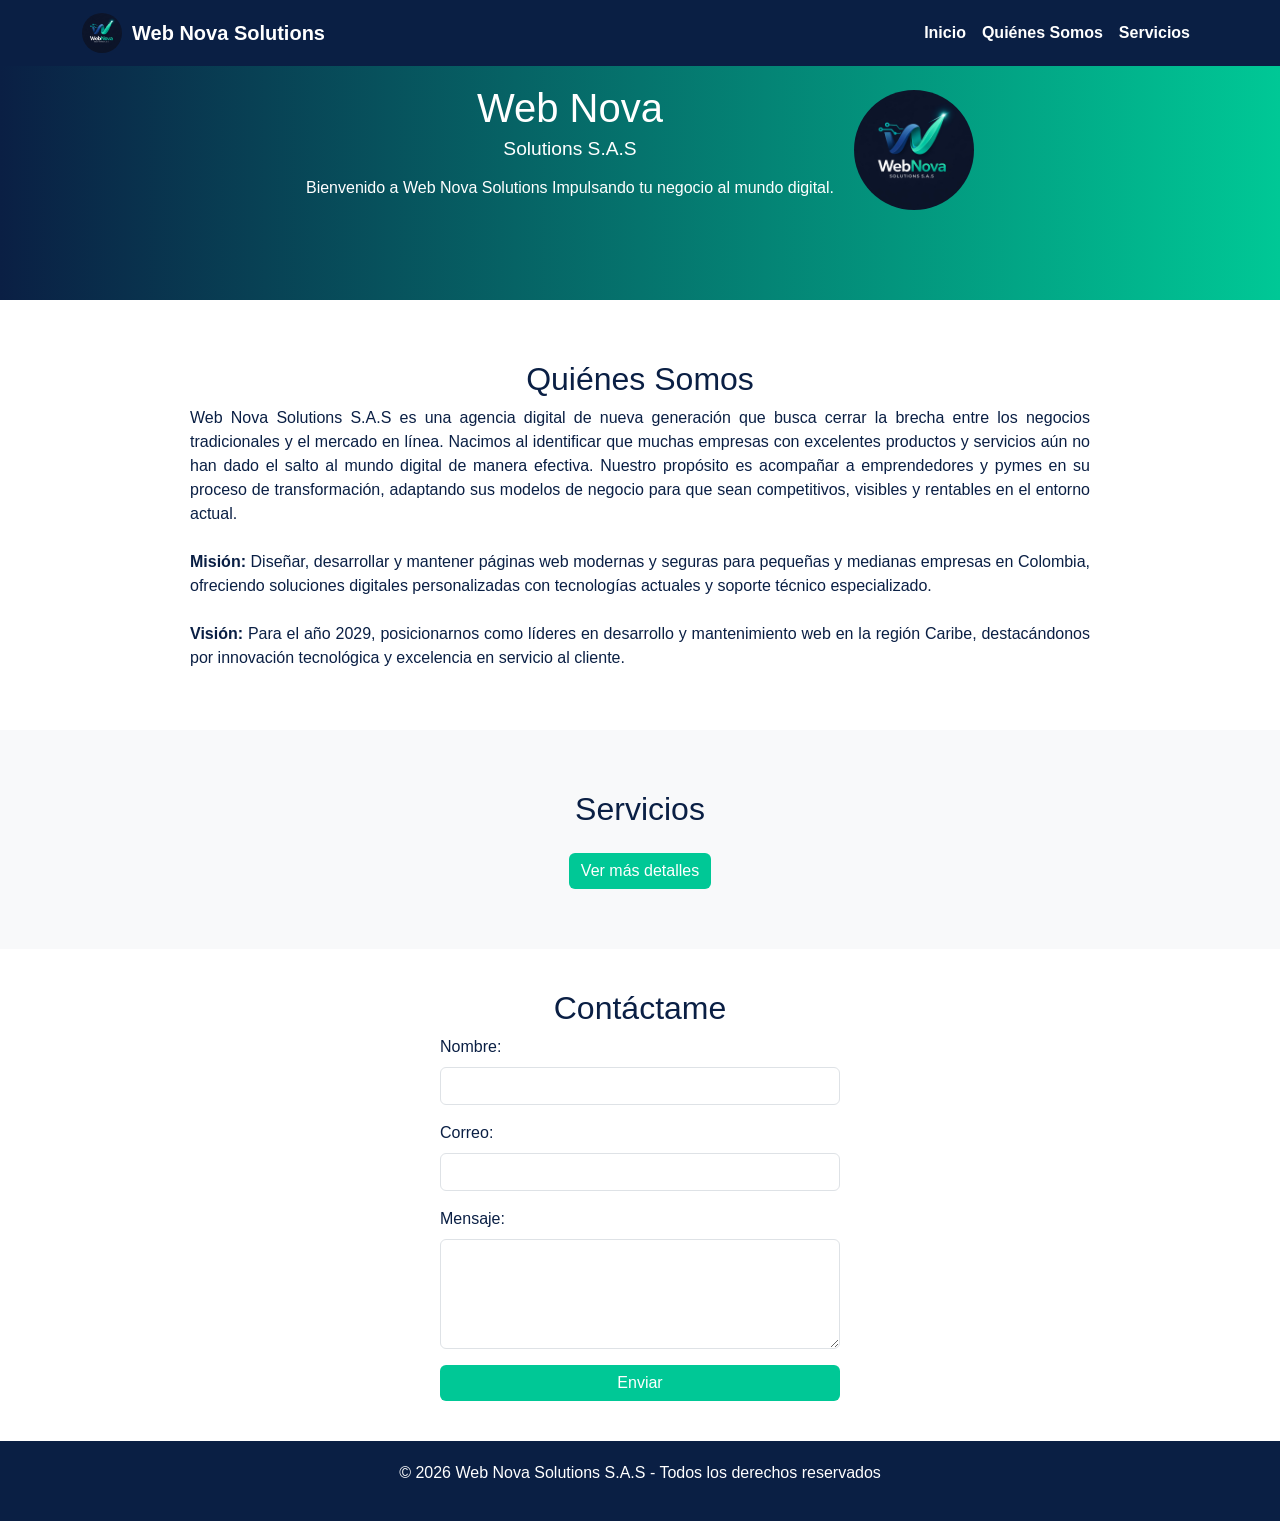
==== index.html @ 44d7b1e4 "Add files via upload" ====
<!DOCTYPE html>
<html lang="es">
<head>
  <meta charset="UTF-8">
  <meta name="viewport" content="width=device-width, initial-scale=1">
  <title>Web Nova Solutions</title>
 
  <link href="https://cdn.jsdelivr.net/npm/bootstrap@5.3.2/dist/css/bootstrap.min.css" rel="stylesheet">


  <style>
    body {
      background-color: #FFFFFF;
      color: #0A1F44;
      font-family: 'Open Sans', sans-serif; 
    }
    .navbar {
      background-color: #0A1F44;
    }
    .navbar a {
      color: #FFFFFF !important;
      font-weight: bold;
      font-family: 'Open Sans', sans-serif;
    }
    .navbar a:hover {
      color: #00C896 !important;
    }

    
    header {
      background: linear-gradient(90deg, #0A1F44, #00C896);
      color: #FFFFFF;
      padding: 60px 20px;
      display: flex;
      align-items: center;
      justify-content: center;
      gap: 20px;
      min-height: 300px;
      flex-wrap: wrap;
      text-align: center;
    }
    header img {
      max-height: 120px;
      border-radius: 50%;
    }
    header h1, header h2 {
      font-family: 'Poppins', sans-serif; 
    }
    header h1 {
      font-size: 2.5em;
      margin: 0;
    }
    header h2 {
      font-size: 1.2em;
      font-weight: normal;
      margin-top: 5px;
    }

    
    section {
      padding: 60px 20px;
    }
    section:nth-child(even) {
      background-color: #f8f9fa;
    }
    section h2 {
      text-align: center;
      font-family: 'Poppins', sans-serif; /* Títulos */
    }
    section p {
      text-align: justify;
      margin: auto;
      max-width: 900px;
      font-family: 'Open Sans', sans-serif; /* Texto secundario */
    }

    /* Botones */
    .btn-custom {
      background-color: #00C896;
      color: #FFFFFF;
      border: none;
      font-family: 'Open Sans', sans-serif;
    }
    .btn-custom:hover {
      background-color: #009e77;
    }

    /* Footer */
    footer {
      background-color: #0A1F44;
      color: #FFFFFF;
      text-align: center;
      padding: 20px;
      font-family: 'Open Sans', sans-serif;
    }

    /* Responsive ajustes */
    @media (max-width: 768px) {
      header {
        flex-direction: column;
      }
      header h1 {
        font-size: 2em;
      }
      header h2 {
        font-size: 1em;
      }
      header img {
        margin-top: 20px;
        max-height: 100px;
      }
    }
  </style>
</head>
<body>

<!-- Navbar -->
<nav class="navbar navbar-expand-lg navbar-dark fixed-top">
  <div class="container">
    <!-- Logo + nombre -->
    <a class="navbar-brand d-flex align-items-center" href="#home">
      <img src="Web Nova Solutions.jpeg" alt="Logo WebNova" 
           style="height:40px; width:40px; border-radius:50%; margin-right:10px;">
      Web Nova Solutions
    </a>
    <button class="navbar-toggler" type="button" data-bs-toggle="collapse" data-bs-target="#navbarNav">
      <span class="navbar-toggler-icon"></span>
    </button>
    <div class="collapse navbar-collapse" id="navbarNav">
      <ul class="navbar-nav ms-auto">
        <li class="nav-item"><a class="nav-link" href="#home">Inicio</a></li>
        <li class="nav-item"><a class="nav-link" href="#about">Quiénes Somos</a></li>
        <li class="nav-item"><a class="nav-link" href="services.html">Servicios</a></li>
      </ul>
    </div>
  </div>
</nav>

  <!-- Header -->
  <header id="home">
    <div>
      <h1>Web Nova</h1>
      <h2>Solutions S.A.S</h2>
      <p class="mt-3">Bienvenido a Web Nova Solutions Impulsando tu negocio al mundo digital.</p>
    </div>
    <img src="Web Nova Solutions.jpeg" alt="Logo WebNova" class="img-fluid" style="border-radius:50%; max-height:120px;">
  </header>

  <!-- Quiénes Somos -->
  <section id="about">
    <div class="container">
      <h2>Quiénes Somos</h2>
      <p>
                Web Nova Solutions S.A.S es una agencia digital de nueva generación que busca cerrar la brecha entre los negocios tradicionales y el mercado en línea. Nacimos al identificar que muchas empresas con excelentes productos y servicios aún no han dado el salto al mundo digital de manera efectiva. Nuestro propósito es acompañar a emprendedores y pymes en su proceso de transformación, adaptando sus modelos de negocio para que sean competitivos, visibles y rentables en el entorno actual.
        <br><br><strong>Misión:</strong> Diseñar, desarrollar y mantener páginas web modernas y seguras para pequeñas y medianas empresas en Colombia, ofreciendo soluciones digitales personalizadas con tecnologías actuales y soporte técnico especializado.
        <br><br><strong>Visión:</strong> Para el año 2029, posicionarnos como líderes en desarrollo y mantenimiento web en la región Caribe, destacándonos por innovación tecnológica y excelencia en servicio al cliente.
      </p>
    </div>
  </section>

  <!-- Servicios -->
  <section id="services">
    <div class="container text-center">
      <h2>Servicios</h2>
      <p>
        <!-- Aquí puedes agregar una breve descripción de los servicios que ofrece WebNova Solutions S.A.S -->
      </p>
      <a href="services.html" class="btn btn-custom mt-3">Ver más detalles</a>
    </div>
  </section>

  <!-- Contacto -->
<section id="contact" style="padding:40px 20px;">
  <div class="container">
    <h2>Contáctame</h2>
    <form id="contactForm" class="mx-auto" style="max-width: 400px;">
      <div class="mb-3">
        <label for="name" class="form-label">Nombre:</label>
        <input type="text" class="form-control" id="name" required>
      </div>
      <div class="mb-3">
        <label for="email" class="form-label">Correo:</label>
        <input type="email" class="form-control" id="email" required>
      </div>
      <div class="mb-3">
        <label for="message" class="form-label">Mensaje:</label>
        <textarea class="form-control" id="message" rows="4" required></textarea>
      </div>
      <button type="submit" class="btn btn-custom w-100">Enviar</button>
    </form>

    <!-- Banner de agradecimiento oculto -->
    <div id="thankYouBanner" class="alert alert-success mt-4 text-center" style="display:none;">
      Gracias, te estaremos contactando pronto.
    </div>
  </div>
</section>

  <!-- Footer -->
  <footer>
    <p>© 2026 Web Nova Solutions S.A.S - Todos los derechos reservados</p>
  </footer>

  <!-- Bootstrap JS -->
  <script src="https://cdn.jsdelivr.net/npm/bootstrap@5.3.2/dist/js/bootstrap.bundle.min.js"></script>
  <script>
  document.getElementById("contactForm").addEventListener("submit", function(event) {
    event.preventDefault(); // Evita recargar la página
    document.getElementById("thankYouBanner").style.display = "block"; // Muestra el banner
    this.reset(); // Limpia el formulario
  });
</script>
</body>
</html>
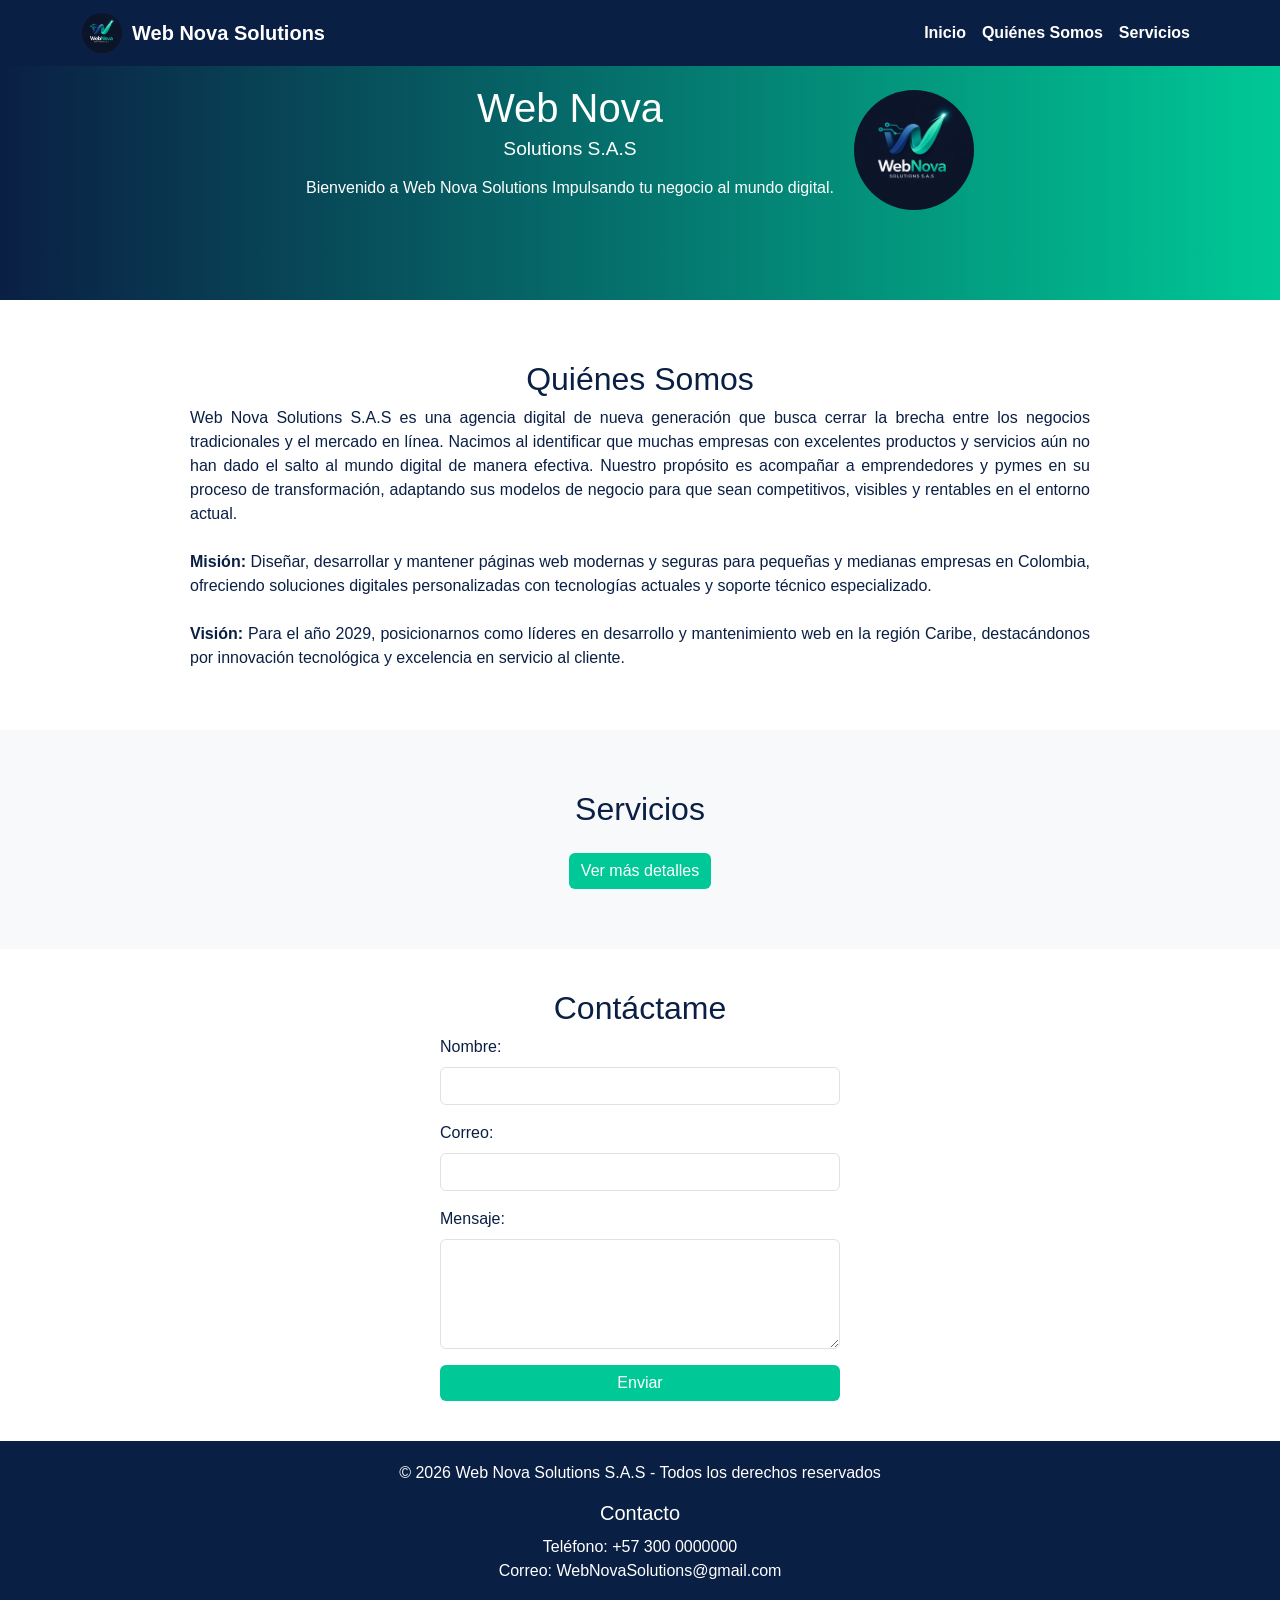
==== commit 36993f88: "Add contact information to the footer Added contact information section with phone and email." ====
--- a/index.html
+++ b/index.html
@@ -196,10 +196,17 @@
   </div>
 </section>
 
-  <!-- Footer -->
-  <footer>
-    <p>© 2026 Web Nova Solutions S.A.S - Todos los derechos reservados</p>
-  </footer>
+<!-- Footer -->
+<footer>
+  <p>© 2026 Web Nova Solutions S.A.S - Todos los derechos reservados</p>
+  
+  <!-- Sección de contacto -->
+  <div style="margin-top:15px;">
+    <h5 style="margin-bottom:10px; font-family:'Poppins', sans-serif;">Contacto</h5>
+    <p style="margin:0; font-family:'Open Sans', sans-serif;">Teléfono: +57 300 0000000</p>
+    <p style="margin:0; font-family:'Open Sans', sans-serif;">Correo: WebNovaSolutions@gmail.com </p>
+  </div>
+</footer>
 
   <!-- Bootstrap JS -->
   <script src="https://cdn.jsdelivr.net/npm/bootstrap@5.3.2/dist/js/bootstrap.bundle.min.js"></script>
@@ -211,4 +218,5 @@
   });
 </script>
 </body>
-</html>+
+</html>
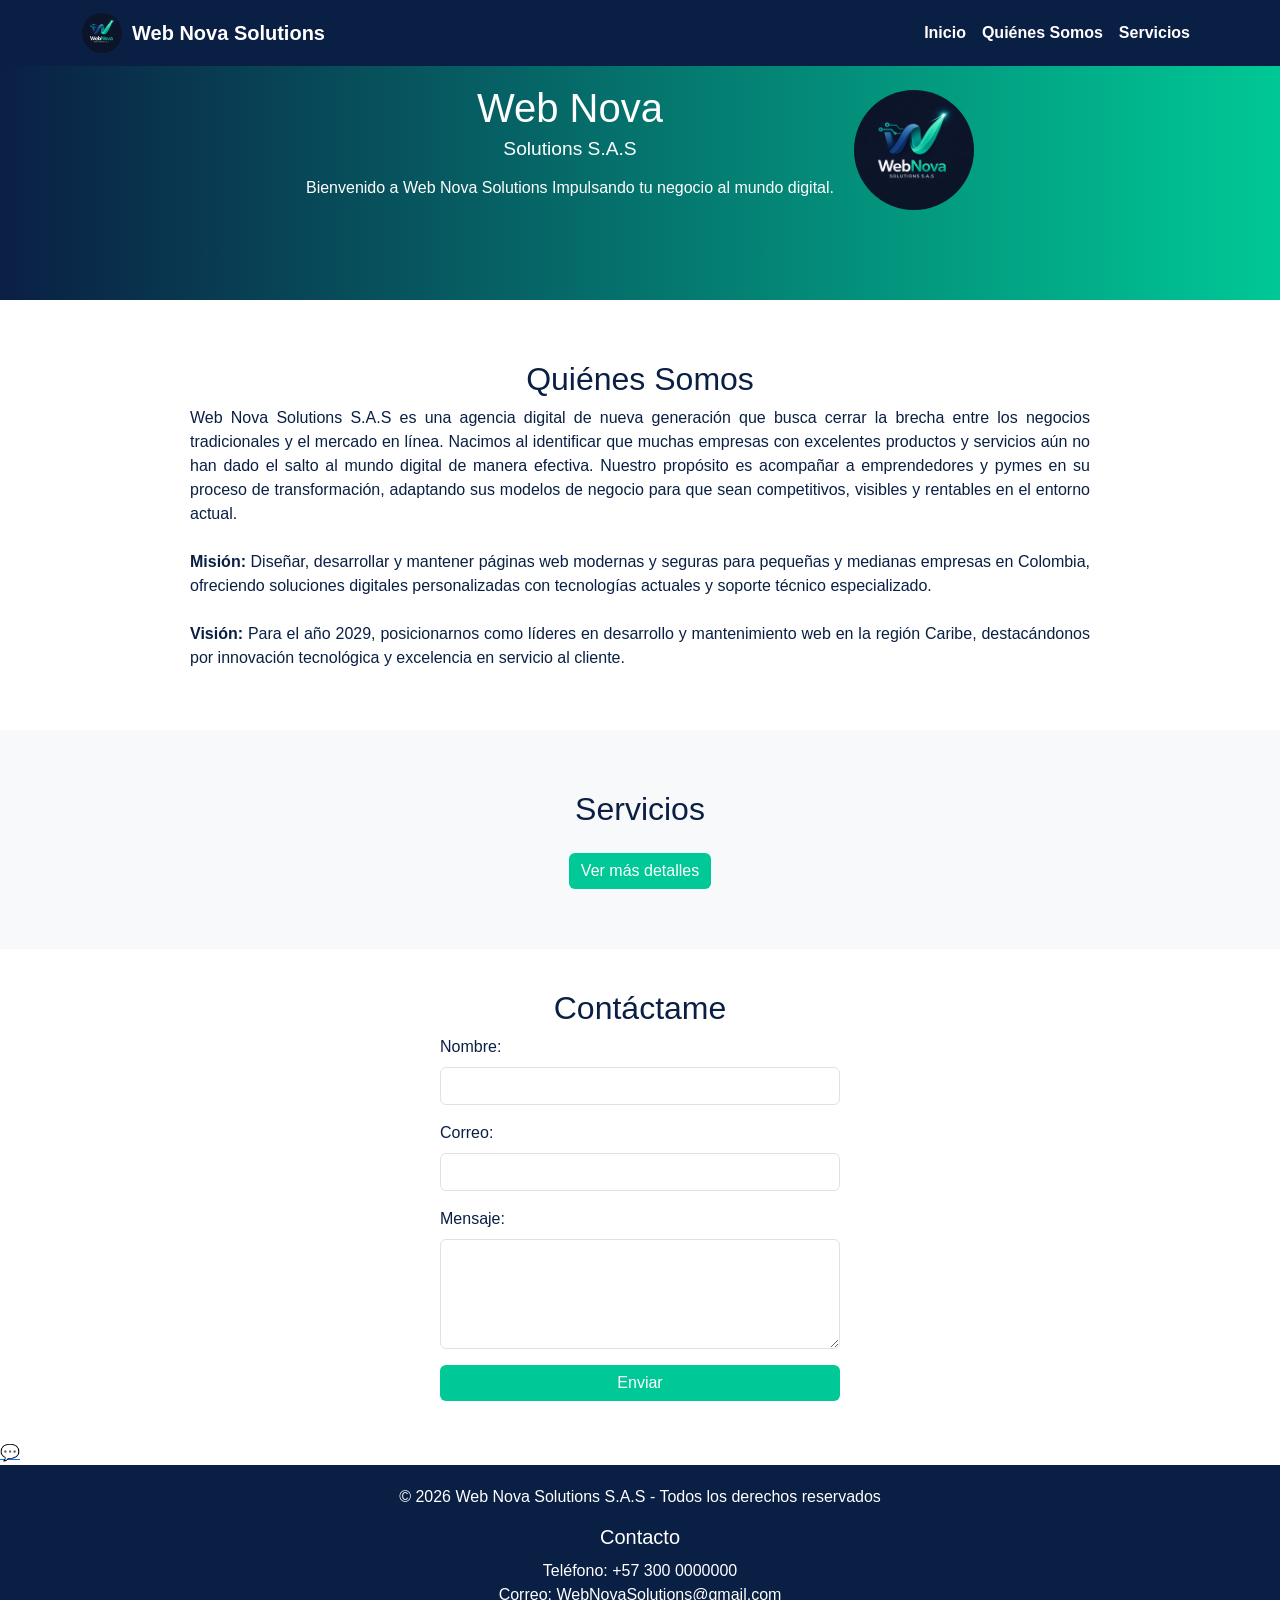
==== commit 0ab9d75f: "Fix HTML structure and add WhatsApp link" ====
--- a/index.html
+++ b/index.html
@@ -196,6 +196,8 @@
   </div>
 </section>
 
+  <a href="https://wa.me/573001234567" class="whatsapp">💬</a>
+
 <!-- Footer -->
 <footer>
   <p>© 2026 Web Nova Solutions S.A.S - Todos los derechos reservados</p>
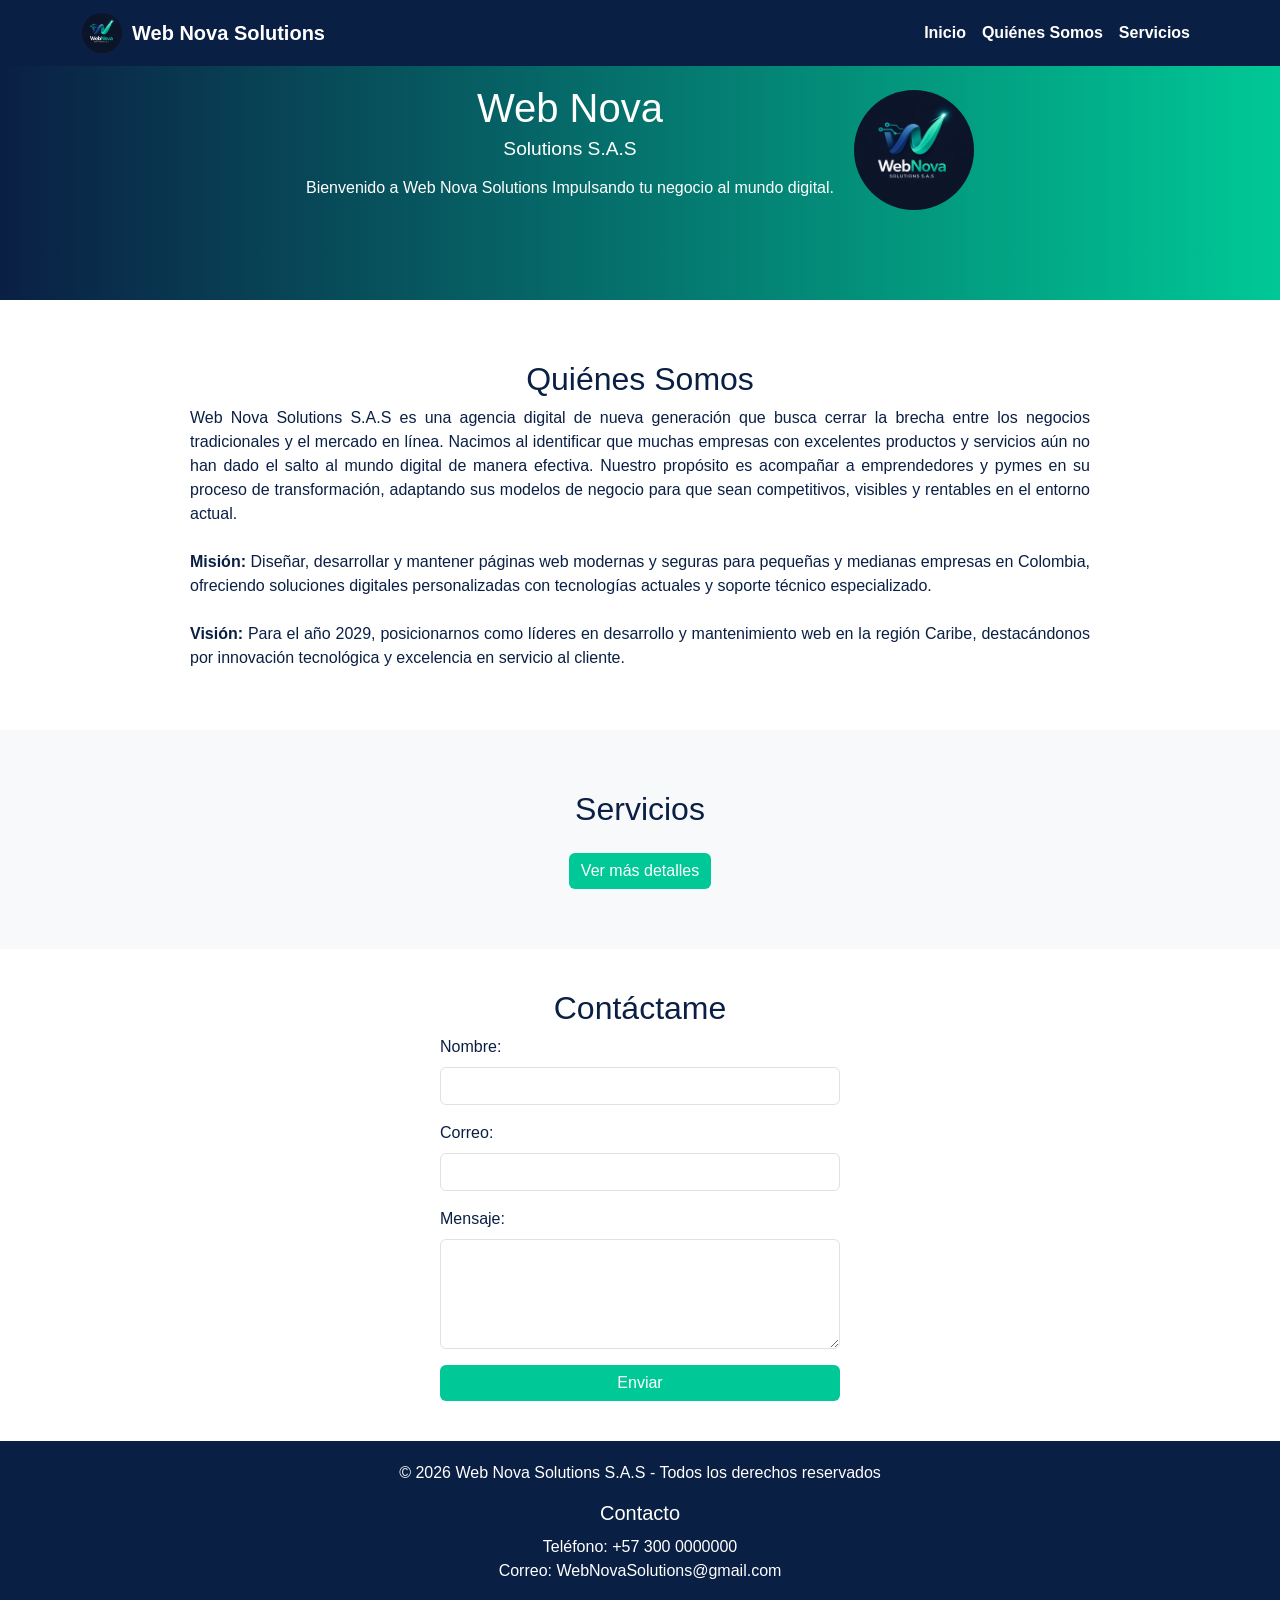
==== commit 36c46ddc: "Fix HTML encoding issues in index.html" ====
--- a/index.html
+++ b/index.html
@@ -196,8 +196,6 @@
   </div>
 </section>
 
-  <a href="https://wa.me/573001234567" class="whatsapp">💬</a>
-
 <!-- Footer -->
 <footer>
   <p>© 2026 Web Nova Solutions S.A.S - Todos los derechos reservados</p>
